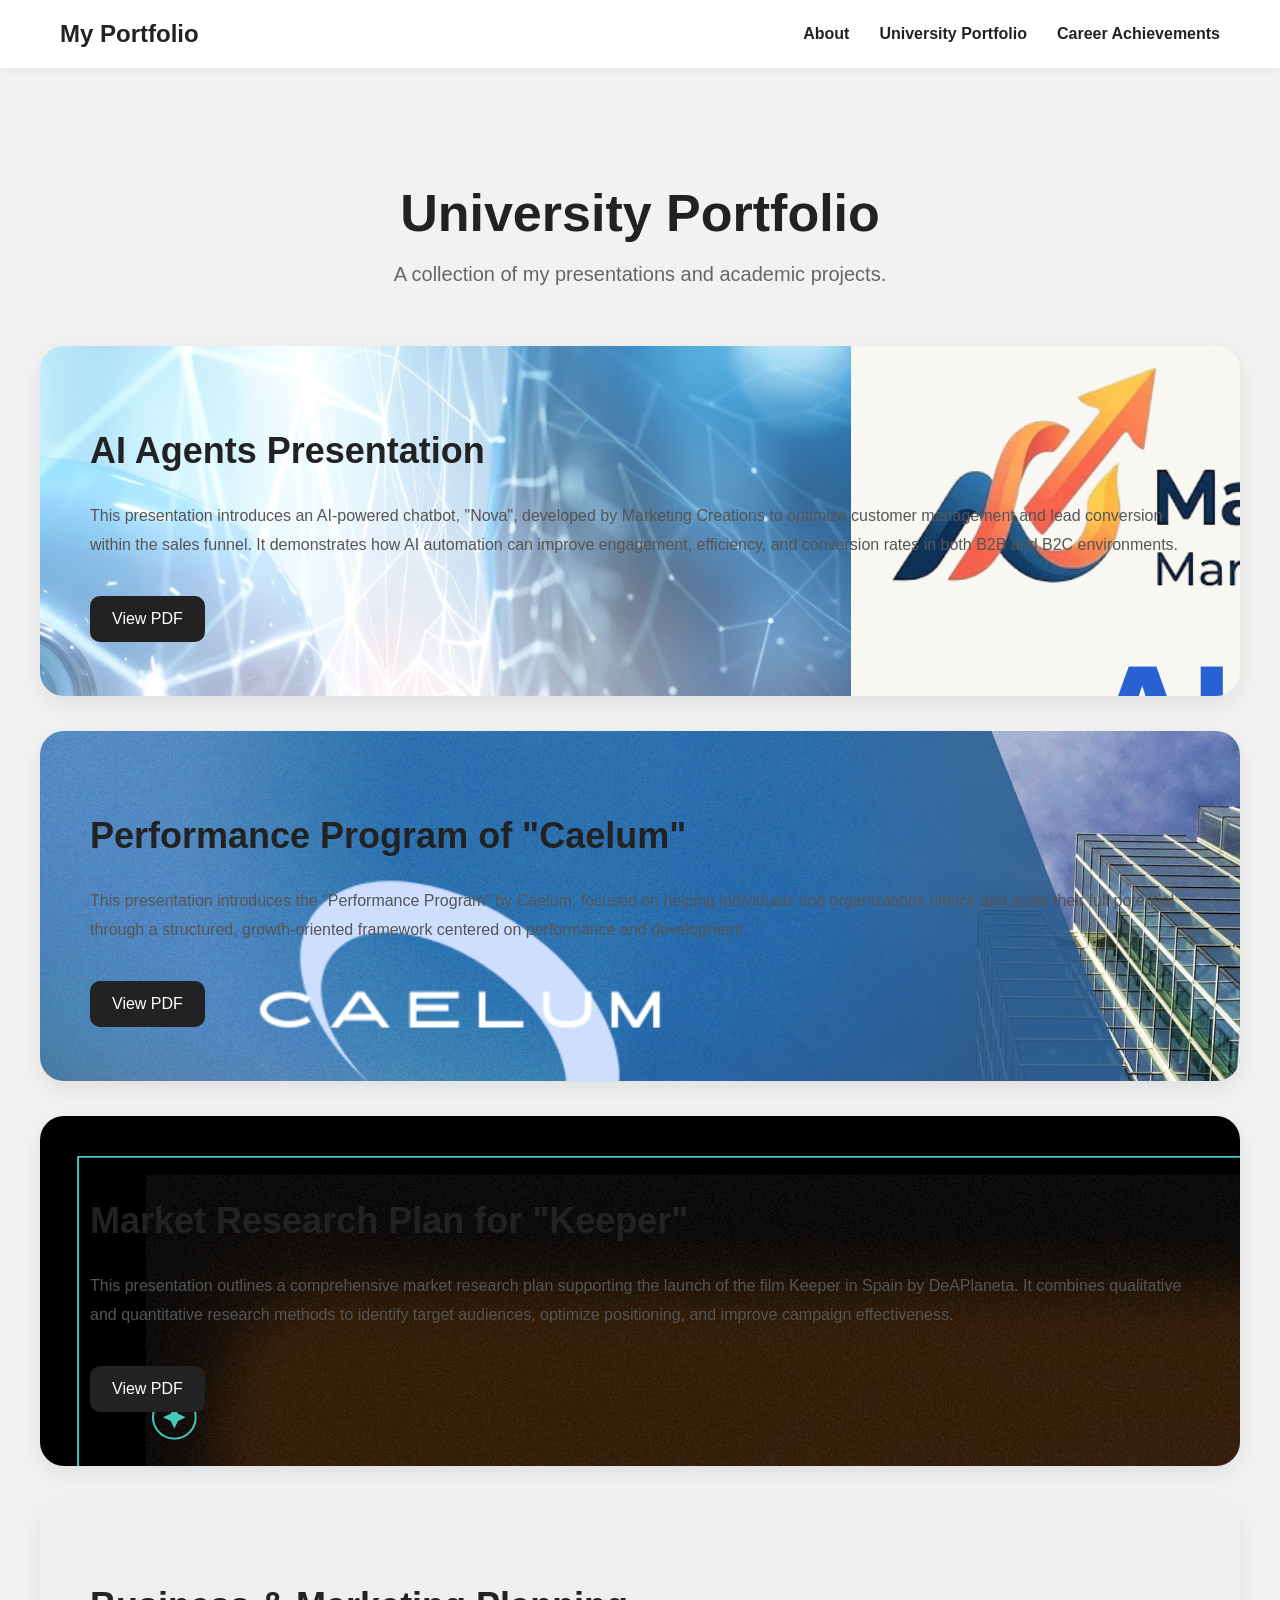
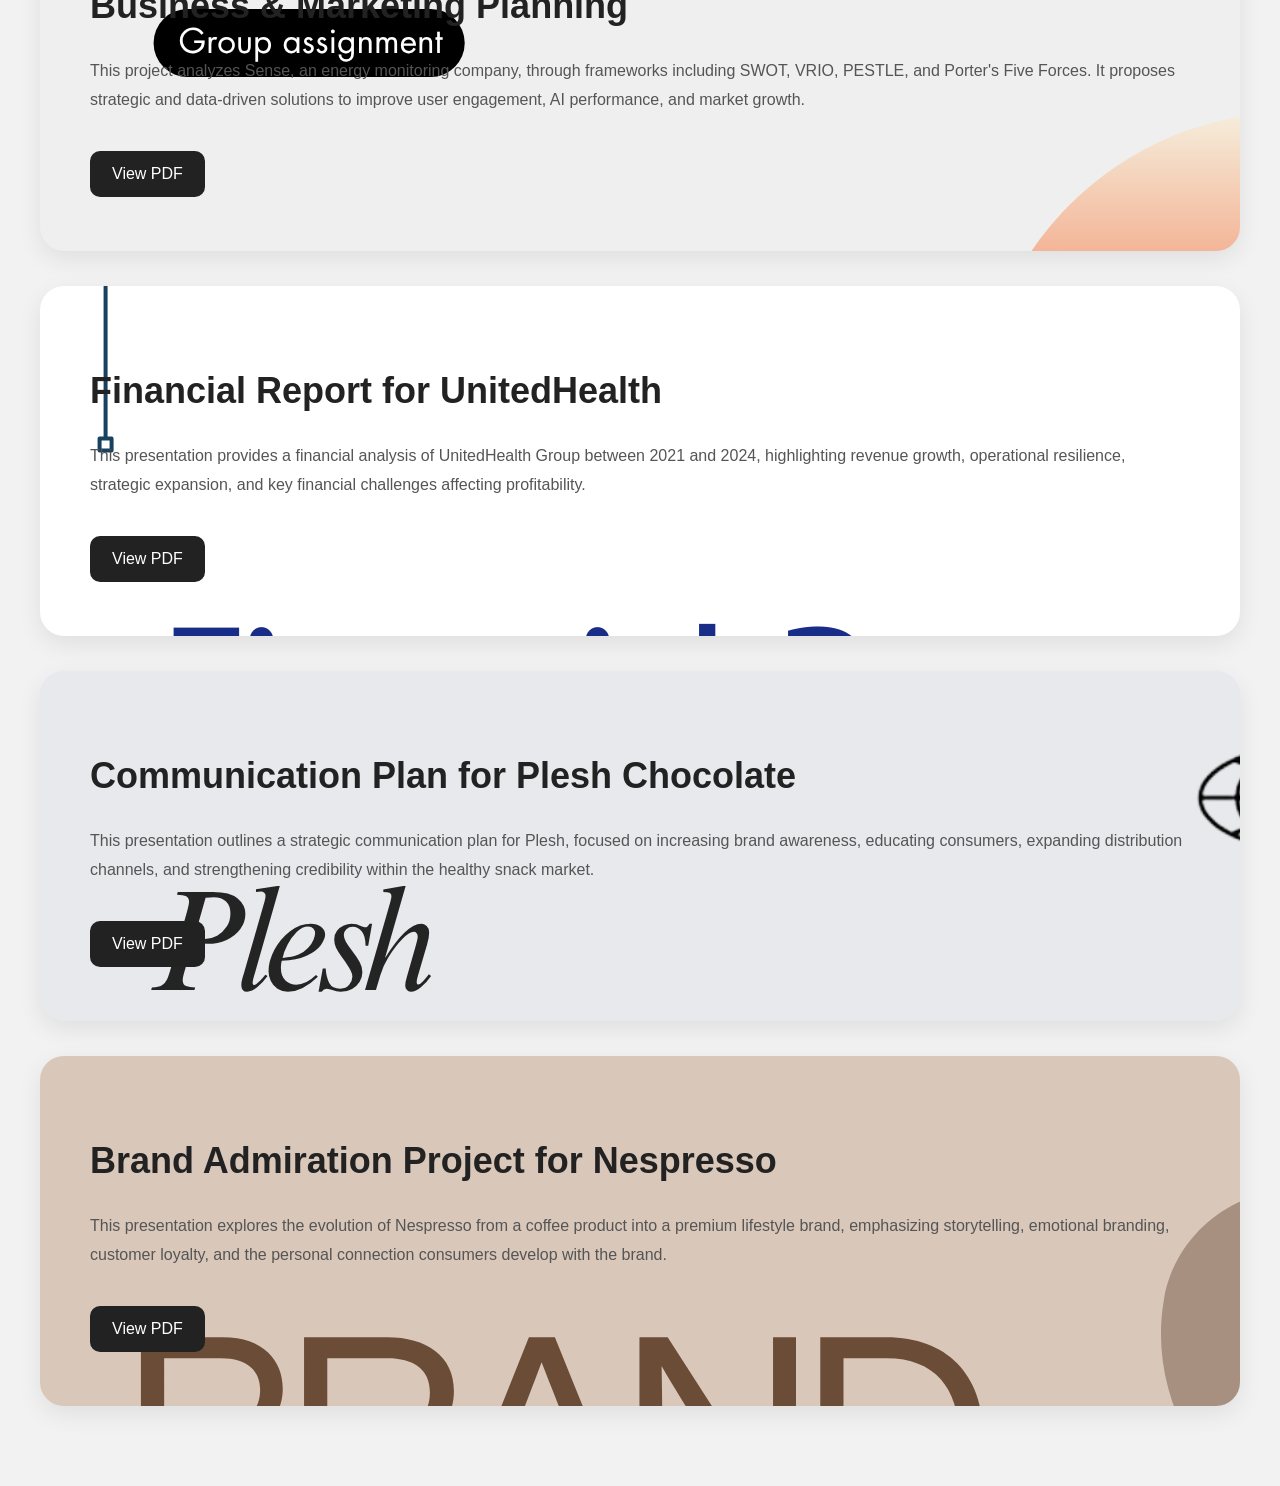
==== university.html @ cc6bd1e5 "new" ====
<!DOCTYPE html>
<html lang="en">

<head>
  <meta charset="UTF-8">
  <meta name="viewport" content="width=device-width, initial-scale=1.0">

  <title>University Portfolio</title>

  <link rel="stylesheet" href="style.css">
</head>

<body>

  <!-- NAVBAR -->

  <nav class="navbar">

    <div class="logo">
      My Portfolio
    </div>

    <div class="nav-links">
      <a href="index.html">About</a>
      <a href="university.html">University Portfolio</a>
      <a href="career.html">Career Achievements</a>
    </div>

  </nav>

  <!-- PAGE HEADER -->

  <header class="page-header">

    <h1>University Portfolio</h1>

    <p>
      A collection of my presentations and academic projects.
    </p>

  </header>

  <!-- PROJECTS -->

  <section class="projects">

    <!-- AI AGENTS -->

    <div class="project"
      style="background-image: url('Images/AI_agents.png');">

      <div class="project-content">

        <h2>AI Agents Presentation</h2>

        <p>
          This presentation introduces an AI-powered chatbot, "Nova",
          developed by Marketing Creations to optimize customer
          management and lead conversion within the sales funnel.
          It demonstrates how AI automation can improve engagement,
          efficiency, and conversion rates in both B2B and B2C
          environments.
        </p>

        <a href="PDFs/AI_agent.pdf" target="_blank">
          View PDF
        </a>

      </div>

    </div>

    <!-- PERFORMANCE PROGRAM -->

    <div class="project"
      style="background-image: url('Images/Performance_Program.png');">

      <div class="project-content">

        <h2>Performance Program of "Caelum"</h2>

        <p>
          This presentation introduces the "Performance Program"
          by Caelum, focused on helping individuals and organizations
          unlock and scale their full potential through a structured,
          growth-oriented framework centered on performance and
          development.
        </p>

        <a href="PDFs/Performance_Program.pdf" target="_blank">
          View PDF
        </a>

      </div>

    </div>

    <!-- MARKET RESEARCH -->

    <div class="project"
      style="background-image: url('Images/Market_Research_Plan.png');">

      <div class="project-content">

        <h2>Market Research Plan for "Keeper"</h2>

        <p>
          This presentation outlines a comprehensive market research
          plan supporting the launch of the film Keeper in Spain by
          DeAPlaneta. It combines qualitative and quantitative research
          methods to identify target audiences, optimize positioning,
          and improve campaign effectiveness.
        </p>

        <a href="PDFs/Market_Research_Plan.pdf" target="_blank">
          View PDF
        </a>

      </div>

    </div>

    <!-- BUSINESS & MARKETING -->

    <div class="project"
      style="background-image: url('Images/Business_Marketing_Planning.png');">

      <div class="project-content">

        <h2>Business & Marketing Planning</h2>

        <p>
          This project analyzes Sense, an energy monitoring company,
          through frameworks including SWOT, VRIO, PESTLE, and Porter's
          Five Forces. It proposes strategic and data-driven solutions
          to improve user engagement, AI performance, and market growth.
        </p>

        <a href="PDFs/Business_Marketing_Planning.pdf" target="_blank">
          View PDF
        </a>

      </div>

    </div>

    <!-- FINANCIAL REPORT -->

    <div class="project"
      style="background-image: url('Images/Financial_Report.png');">

      <div class="project-content">

        <h2>Financial Report for UnitedHealth</h2>

        <p>
          This presentation provides a financial analysis of
          UnitedHealth Group between 2021 and 2024, highlighting
          revenue growth, operational resilience, strategic expansion,
          and key financial challenges affecting profitability.
        </p>

        <a href="PDFs/Financial_Report.pdf" target="_blank">
          View PDF
        </a>

      </div>

    </div>

    <!-- COMMUNICATION PLAN -->

    <div class="project"
      style="background-image: url('Images/Communication_Plan .png');">

      <div class="project-content">

        <h2>Communication Plan for Plesh Chocolate</h2>

        <p>
          This presentation outlines a strategic communication plan
          for Plesh, focused on increasing brand awareness, educating
          consumers, expanding distribution channels, and strengthening
          credibility within the healthy snack market.
        </p>

        <a href="PDFs/Communication_Plan.pdf" target="_blank">
          View PDF
        </a>

      </div>

    </div>

    <!-- BRAND ADMIRATION -->

    <div class="project"
      style="background-image: url('Images/Brand_Admiration.png');">

      <div class="project-content">

        <h2>Brand Admiration Project for Nespresso</h2>

        <p>
          This presentation explores the evolution of Nespresso from
          a coffee product into a premium lifestyle brand, emphasizing
          storytelling, emotional branding, customer loyalty, and the
          personal connection consumers develop with the brand.
        </p>

        <a href="PDFs/Brand_Admiration.pdf" target="_blank">
          View PDF
        </a>

      </div>

    </div>

  </section>

</body>

</html>
---- style.css ----
body {
  font-family: Arial, sans-serif;
  background: #f2f2f2;
  margin: 0;
  color: #222;
}

/* NAVBAR */

.navbar {
  display: flex;
  justify-content: space-between;
  align-items: center;

  padding: 20px 60px;

  background: white;

  box-shadow: 0 2px 10px rgba(0,0,0,0.05);

  position: sticky;
  top: 0;
  z-index: 1000;
}

.logo {
  font-size: 24px;
  font-weight: bold;
}

.nav-links {
  display: flex;
  gap: 30px;
}

.nav-links a {
  text-decoration: none;
  color: #222;
  font-weight: 600;
  transition: 0.3s;
}

.nav-links a:hover {
  color: #777;
}

/* HERO */

.hero {
  height: 70vh;

  display: flex;
  justify-content: center;
  align-items: center;

  text-align: center;

  padding: 20px;
}

.hero-content {
  max-width: 800px;
}

.hero-content h1 {
  font-size: 64px;
  margin-bottom: 20px;
}

.hero-content p {
  font-size: 22px;
  line-height: 1.8;
  color: #555;
}

/* PAGE HEADER */

.page-header {
  text-align: center;
  padding: 80px 20px 40px;
}

.page-header h1 {
  font-size: 52px;
  margin-bottom: 10px;
}

.page-header p {
  color: #666;
  font-size: 20px;
}

/* ABOUT */

.about-section {
  display: flex;
  justify-content: center;

  padding: 40px 20px 100px;
}

.about-card {
  background: white;

  max-width: 900px;

  padding: 50px;

  border-radius: 24px;

  box-shadow: 0 8px 24px rgba(0,0,0,0.08);
}

.about-card h2 {
  font-size: 36px;
}

.about-card p {
  font-size: 18px;
  line-height: 1.8;
  color: #555;
}

/* PROJECTS */

.projects {
  display: flex;
  flex-direction: column;

  gap: 35px;

  padding: 0 40px 80px;
}

.project {
  display: flex;
  align-items: center;

  background: white;

  border-radius: 24px;

  overflow: hidden;

  box-shadow: 0 8px 24px rgba(0,0,0,0.08);

  min-height: 350px;
}

.project-content {
  flex: 1;
  padding: 50px;
}

.project-content h2 {
  font-size: 36px;
}

.project-content p {
  line-height: 1.8;
  color: #555;
}

.project-content a {
  display: inline-block;

  margin-top: 20px;

  padding: 14px 22px;

  background: #222;
  color: white;

  text-decoration: none;

  border-radius: 10px;
}

.project-image {
  width: 45%;
  height: 350px;
}

.project-image img {
  width: 100%;
  height: 100%;
  object-fit: cover;
}

/* CAREER */

.career-section {
  display: flex;
  flex-direction: column;

  gap: 30px;

  padding: 0 40px 80px;
}

.career-card {
  background: white;

  padding: 40px;

  border-radius: 24px;

  box-shadow: 0 8px 24px rgba(0,0,0,0.08);
}

/* MOBILE */

@media (max-width: 900px) {

  .navbar {
    flex-direction: column;
    gap: 20px;
    padding: 20px;
  }

  .hero-content h1 {
    font-size: 42px;
  }

  .project {
    flex-direction: column-reverse;
  }

  .project-image {
    width: 100%;
  }

  .project-content {
    padding: 30px;
  }

}
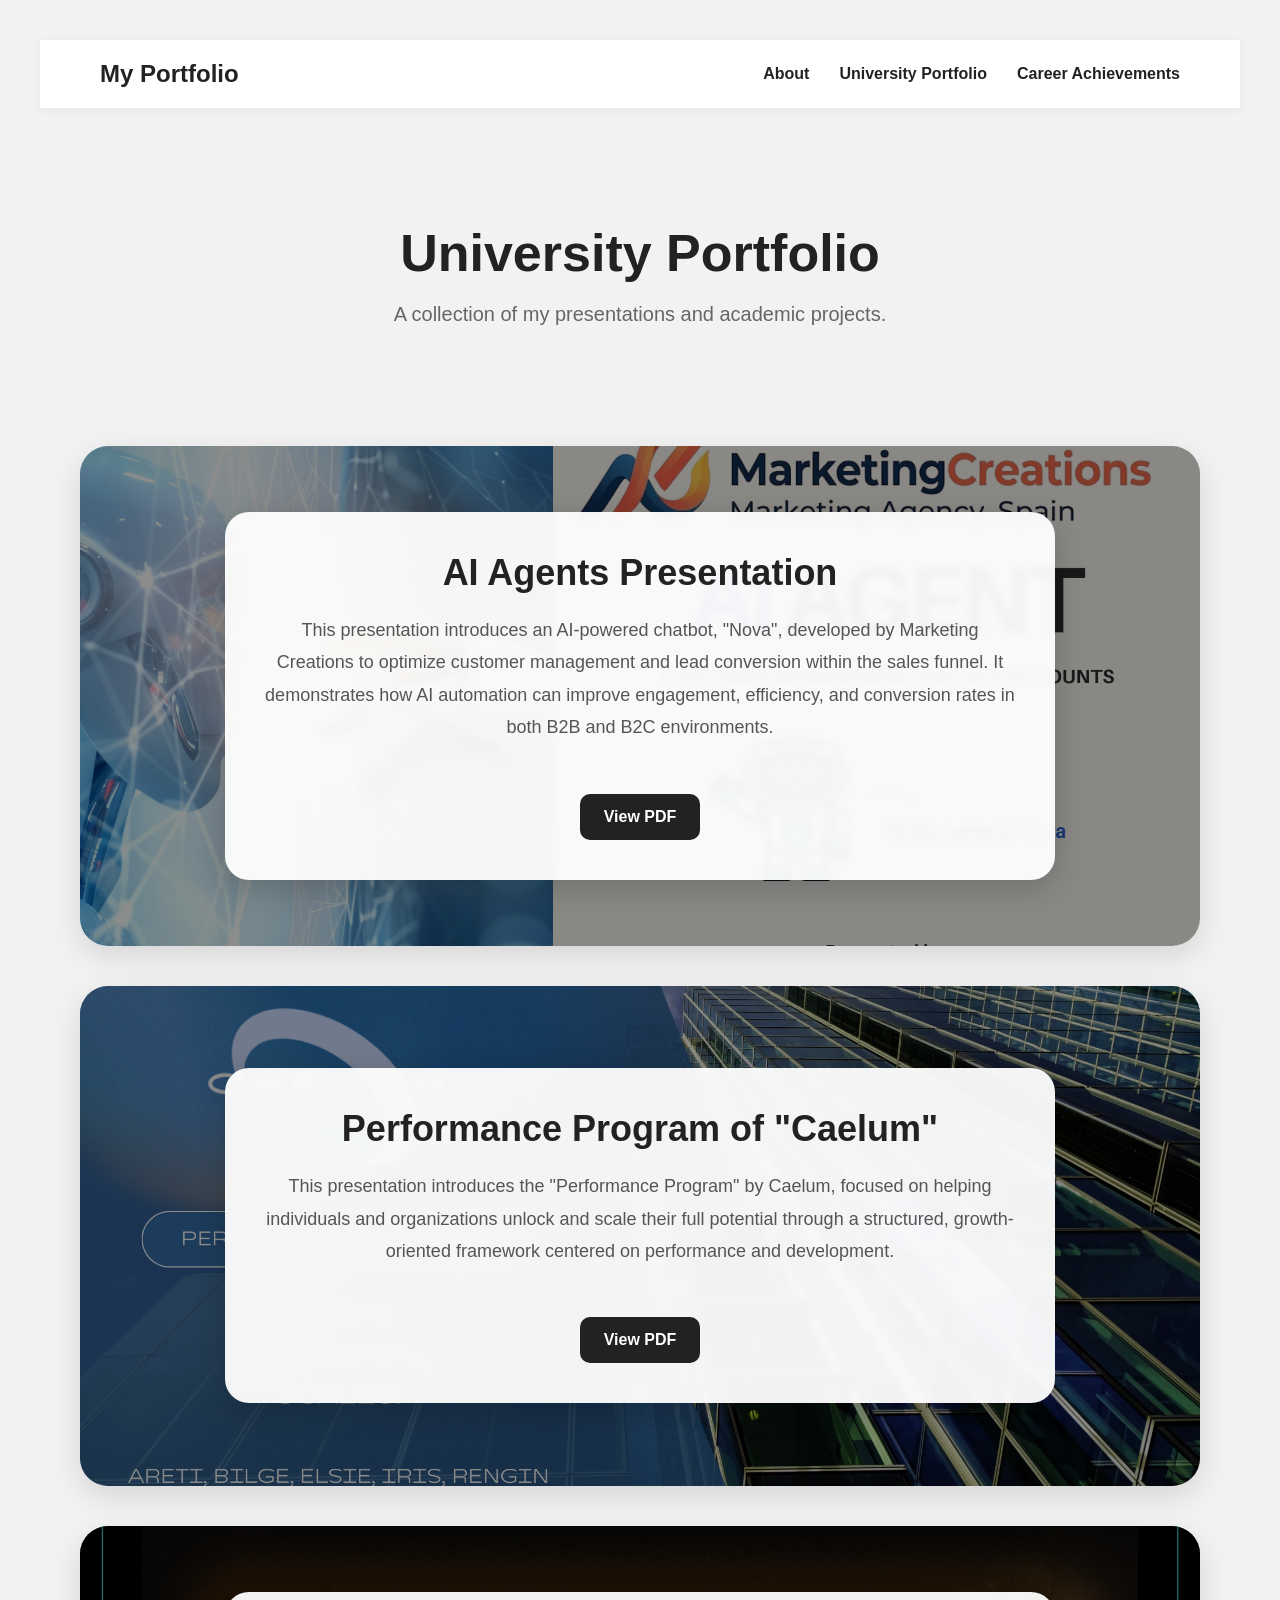
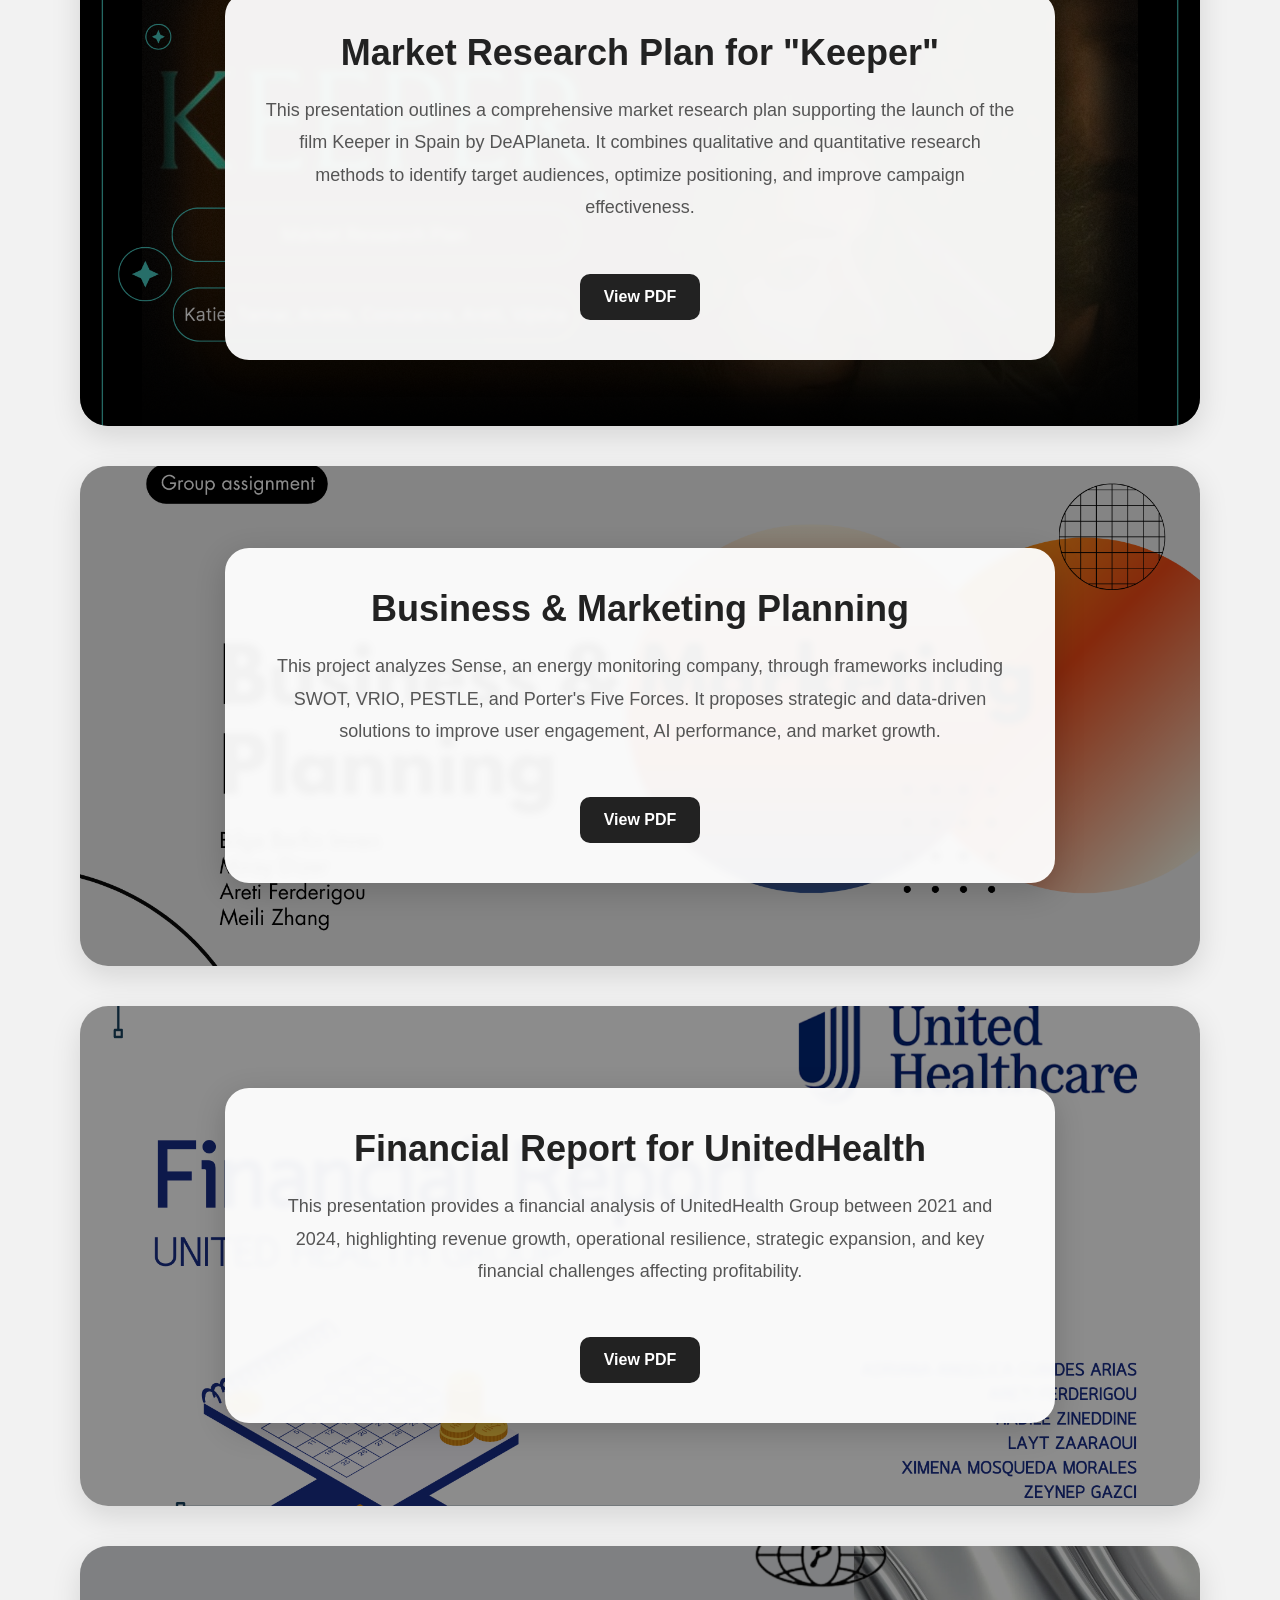
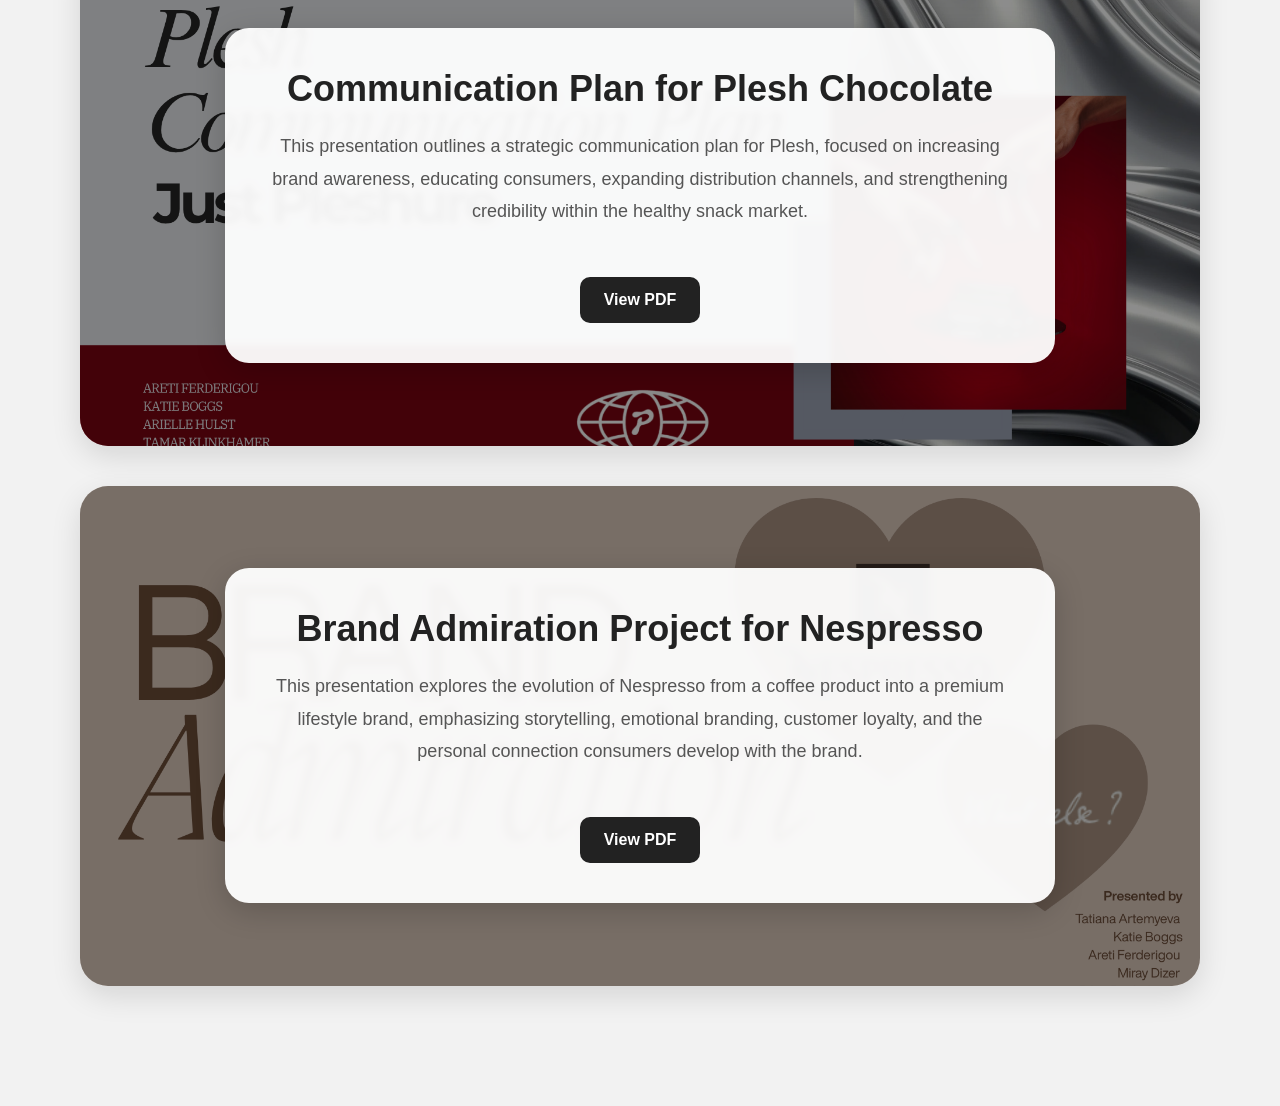
==== commit 1aab7031: "new" ====
--- a/university.html
+++ b/university.html
@@ -8,6 +8,150 @@
   <title>University Portfolio</title>
 
   <link rel="stylesheet" href="style.css">
+  <style>
+
+    body {
+      font-family: Arial, sans-serif;
+      background: #f2f2f2;
+      margin: 0;
+      padding: 40px;
+      color: #222;
+    }
+
+    header {
+      text-align: center;
+      margin-bottom: 60px;
+    }
+
+    header h1 {
+      font-size: 48px;
+      margin-bottom: 15px;
+    }
+
+    header p {
+      font-size: 20px;
+      color: #666;
+    }
+
+    .projects {
+      display: flex;
+      flex-direction: column;
+      gap: 40px;
+    }
+
+    .project {
+      position: relative;
+
+      height: 500px;
+
+      border-radius: 28px;
+      overflow: hidden;
+
+      background-size: cover;
+      background-position: center;
+
+      display: flex;
+      align-items: center;
+      justify-content: center;
+
+      box-shadow: 0 10px 30px rgba(0,0,0,0.12);
+    }
+
+    /* Dark overlay */
+    .project::before {
+      content: "";
+
+      position: absolute;
+      inset: 0;
+
+      background: rgba(0,0,0,0.45);
+    }
+
+    /* White content card */
+    .project-content {
+      position: relative;
+
+      width: 70%;
+      max-width: 750px;
+
+      background: rgba(255,255,255,0.95);
+
+      padding: 40px;
+
+      border-radius: 24px;
+
+      text-align: center;
+
+      box-shadow: 0 8px 30px rgba(0,0,0,0.18);
+
+      backdrop-filter: blur(3px);
+    }
+
+    .project-content h2 {
+      margin-top: 0;
+      margin-bottom: 20px;
+
+      font-size: 36px;
+    }
+
+    .project-content p {
+      font-size: 18px;
+      line-height: 1.8;
+
+      color: #555;
+
+      margin-bottom: 30px;
+    }
+
+    .project-content a {
+      display: inline-block;
+
+      padding: 14px 24px;
+
+      background: #222;
+      color: white;
+
+      text-decoration: none;
+
+      border-radius: 10px;
+
+      font-weight: bold;
+
+      transition: 0.3s;
+    }
+
+    .project-content a:hover {
+      background: #555;
+      transform: translateY(-2px);
+    }
+
+    @media (max-width: 768px) {
+
+      body {
+        padding: 20px;
+      }
+
+      .project {
+        height: auto;
+        padding: 40px 20px;
+      }
+
+      .project-content {
+        width: 100%;
+        padding: 25px;
+      }
+
+      .project-content h2 {
+        font-size: 28px;
+      }
+
+      .project-content p {
+        font-size: 16px;
+      }
+
+    }
+
+  </style>
 </head>
 
 <body>
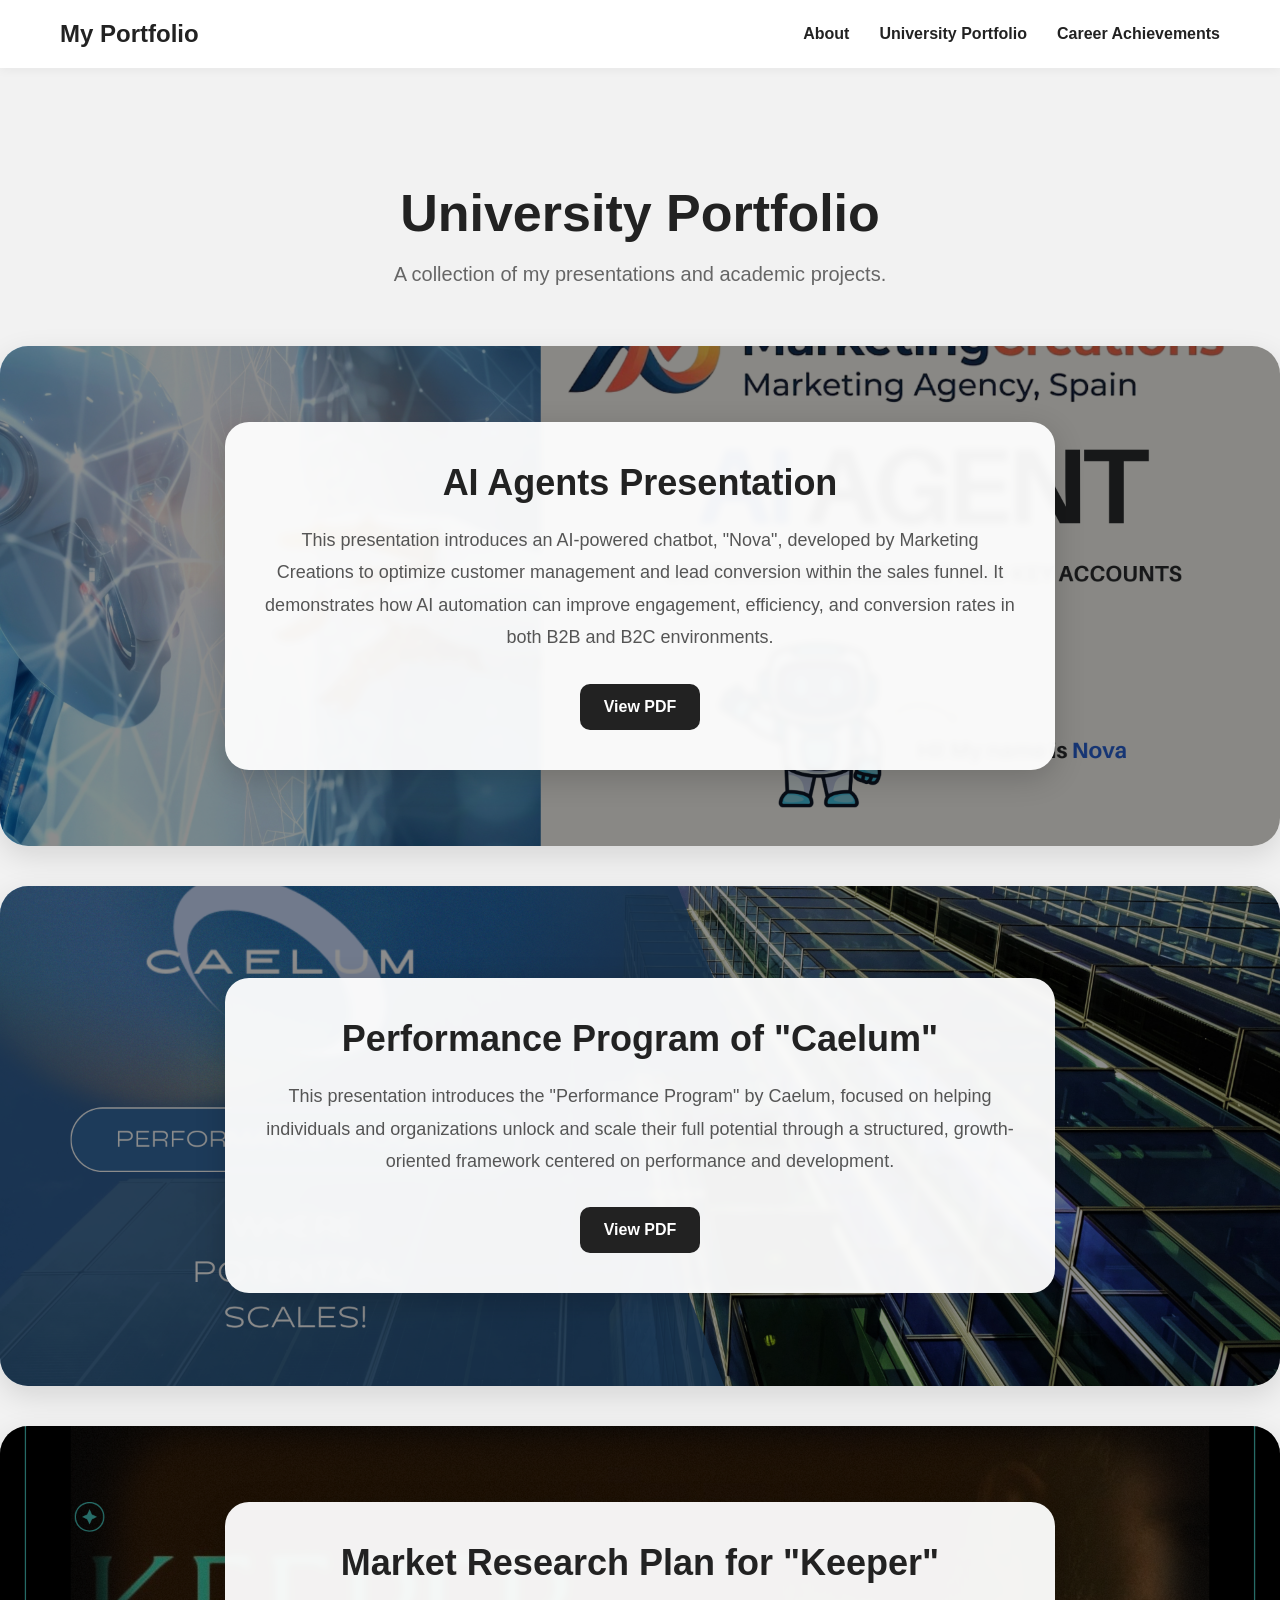
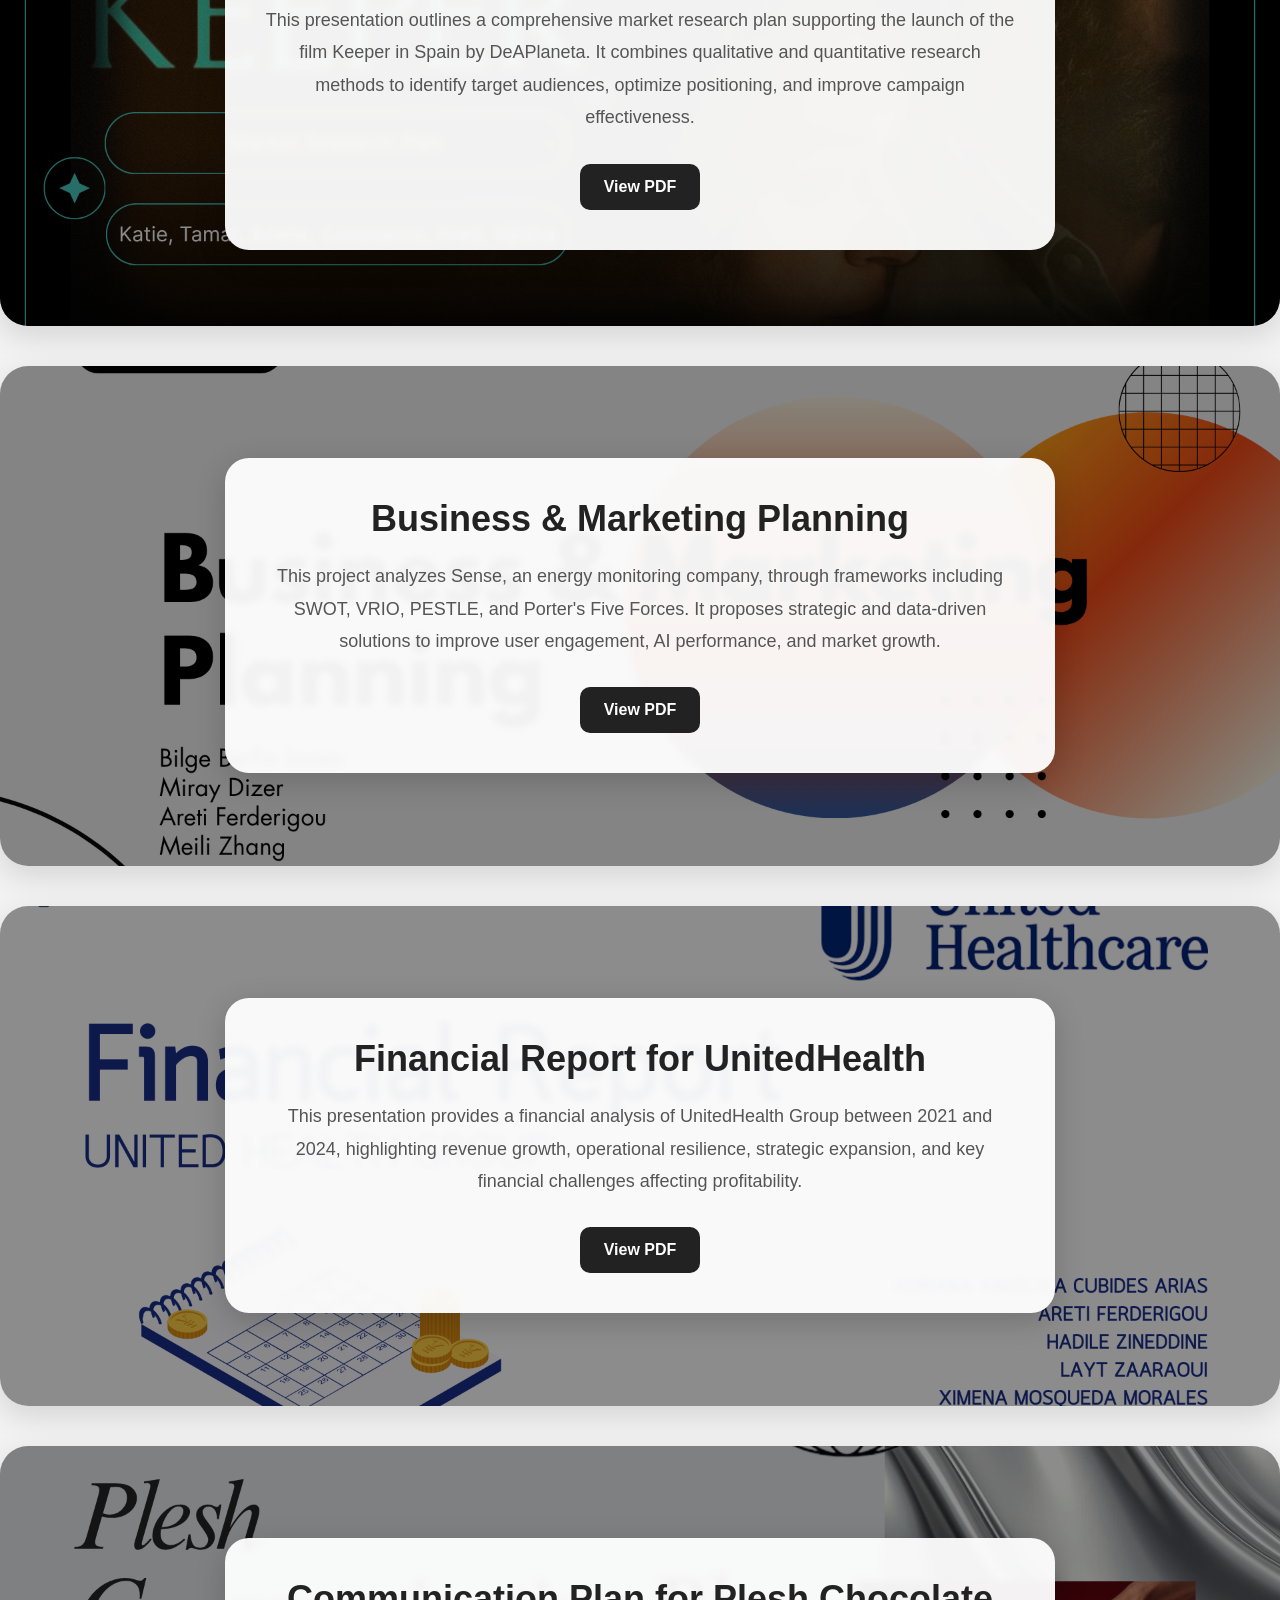
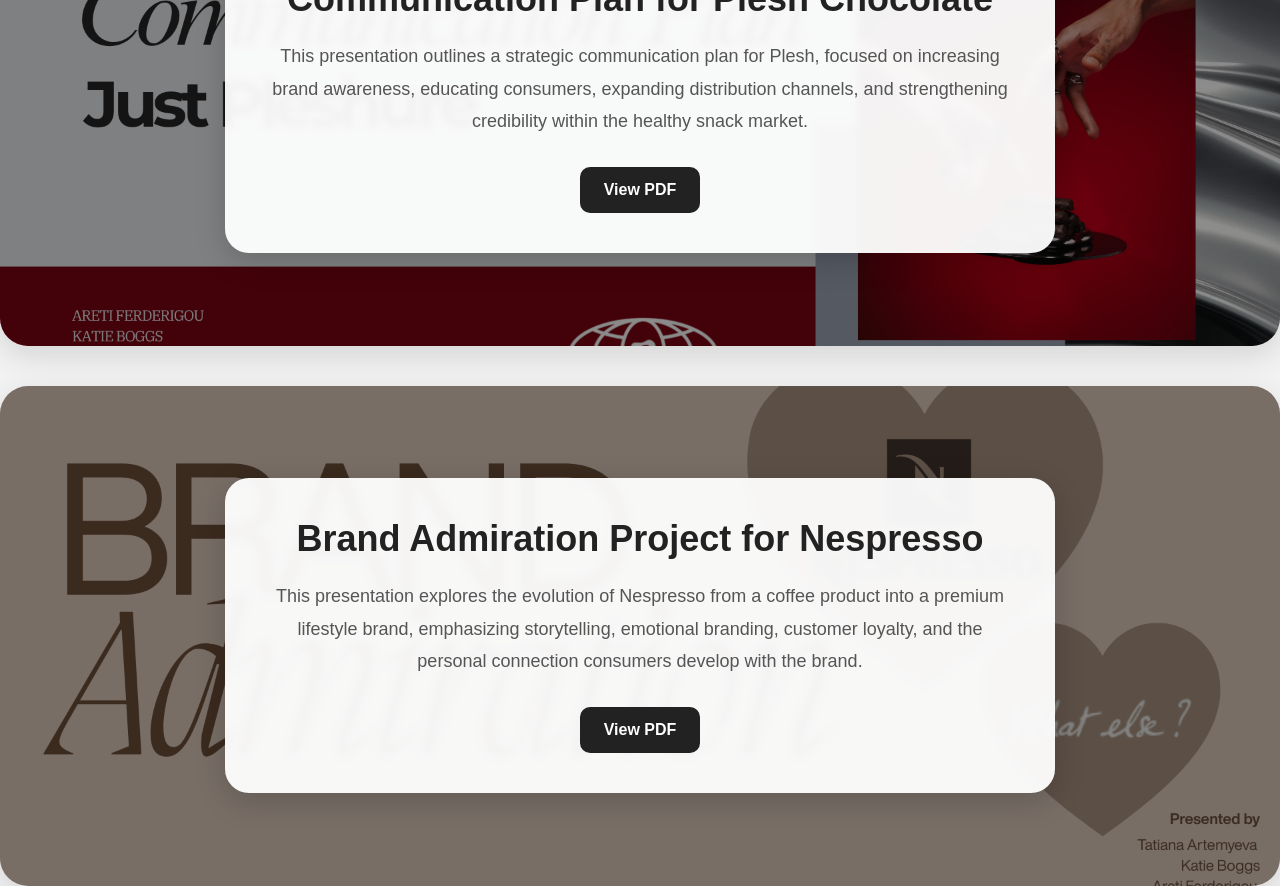
==== commit 434fb012: "new" ====
--- a/university.html
+++ b/university.html
@@ -8,150 +8,7 @@
   <title>University Portfolio</title>
 
   <link rel="stylesheet" href="style.css">
-  <style>
-
-    body {
-      font-family: Arial, sans-serif;
-      background: #f2f2f2;
-      margin: 0;
-      padding: 40px;
-      color: #222;
-    }
-
-    header {
-      text-align: center;
-      margin-bottom: 60px;
-    }
-
-    header h1 {
-      font-size: 48px;
-      margin-bottom: 15px;
-    }
-
-    header p {
-      font-size: 20px;
-      color: #666;
-    }
-
-    .projects {
-      display: flex;
-      flex-direction: column;
-      gap: 40px;
-    }
-
-    .project {
-      position: relative;
-
-      height: 500px;
-
-      border-radius: 28px;
-      overflow: hidden;
-
-      background-size: cover;
-      background-position: center;
-
-      display: flex;
-      align-items: center;
-      justify-content: center;
-
-      box-shadow: 0 10px 30px rgba(0,0,0,0.12);
-    }
-
-    /* Dark overlay */
-    .project::before {
-      content: "";
-
-      position: absolute;
-      inset: 0;
-
-      background: rgba(0,0,0,0.45);
-    }
-
-    /* White content card */
-    .project-content {
-      position: relative;
-
-      width: 70%;
-      max-width: 750px;
-
-      background: rgba(255,255,255,0.95);
-
-      padding: 40px;
-
-      border-radius: 24px;
-
-      text-align: center;
-
-      box-shadow: 0 8px 30px rgba(0,0,0,0.18);
-
-      backdrop-filter: blur(3px);
-    }
-
-    .project-content h2 {
-      margin-top: 0;
-      margin-bottom: 20px;
-
-      font-size: 36px;
-    }
-
-    .project-content p {
-      font-size: 18px;
-      line-height: 1.8;
-
-      color: #555;
-
-      margin-bottom: 30px;
-    }
-
-    .project-content a {
-      display: inline-block;
-
-      padding: 14px 24px;
-
-      background: #222;
-      color: white;
-
-      text-decoration: none;
-
-      border-radius: 10px;
-
-      font-weight: bold;
-
-      transition: 0.3s;
-    }
-
-    .project-content a:hover {
-      background: #555;
-      transform: translateY(-2px);
-    }
-
-    @media (max-width: 768px) {
-
-      body {
-        padding: 20px;
-      }
-
-      .project {
-        height: auto;
-        padding: 40px 20px;
-      }
-
-      .project-content {
-        width: 100%;
-        padding: 25px;
-      }
-
-      .project-content h2 {
-        font-size: 28px;
-      }
-
-      .project-content p {
-        font-size: 16px;
-      }
-
-    }
-
-  </style>
+
 </head>
 
 <body>
--- a/style.css
+++ b/style.css
@@ -124,68 +124,122 @@
 /* PROJECTS */
 
 .projects {
-  display: flex;
-  flex-direction: column;
-
-  gap: 35px;
-
-  padding: 0 40px 80px;
-}
-
-.project {
-  display: flex;
-  align-items: center;
-
-  background: white;
-
-  border-radius: 24px;
-
-  overflow: hidden;
-
-  box-shadow: 0 8px 24px rgba(0,0,0,0.08);
-
-  min-height: 350px;
-}
-
-.project-content {
-  flex: 1;
-  padding: 50px;
-}
-
-.project-content h2 {
-  font-size: 36px;
-}
-
-.project-content p {
-  line-height: 1.8;
-  color: #555;
-}
-
-.project-content a {
-  display: inline-block;
-
-  margin-top: 20px;
-
-  padding: 14px 22px;
-
-  background: #222;
-  color: white;
-
-  text-decoration: none;
-
-  border-radius: 10px;
-}
-
-.project-image {
-  width: 45%;
-  height: 350px;
-}
-
-.project-image img {
-  width: 100%;
-  height: 100%;
-  object-fit: cover;
-}
+      display: flex;
+      flex-direction: column;
+      gap: 40px;
+    }
+
+    .project {
+      position: relative;
+
+      height: 500px;
+
+      border-radius: 28px;
+      overflow: hidden;
+
+      background-size: cover;
+      background-position: center;
+
+      display: flex;
+      align-items: center;
+      justify-content: center;
+
+      box-shadow: 0 10px 30px rgba(0,0,0,0.12);
+    }
+
+    /* Dark overlay */
+    .project::before {
+      content: "";
+
+      position: absolute;
+      inset: 0;
+
+      background: rgba(0,0,0,0.45);
+    }
+
+    /* White content card */
+    .project-content {
+      position: relative;
+
+      width: 70%;
+      max-width: 750px;
+
+      background: rgba(255,255,255,0.95);
+
+      padding: 40px;
+
+      border-radius: 24px;
+
+      text-align: center;
+
+      box-shadow: 0 8px 30px rgba(0,0,0,0.18);
+
+      backdrop-filter: blur(3px);
+    }
+
+    .project-content h2 {
+      margin-top: 0;
+      margin-bottom: 20px;
+
+      font-size: 36px;
+    }
+
+    .project-content p {
+      font-size: 18px;
+      line-height: 1.8;
+
+      color: #555;
+
+      margin-bottom: 30px;
+    }
+
+    .project-content a {
+      display: inline-block;
+
+      padding: 14px 24px;
+
+      background: #222;
+      color: white;
+
+      text-decoration: none;
+
+      border-radius: 10px;
+
+      font-weight: bold;
+
+      transition: 0.3s;
+    }
+
+    .project-content a:hover {
+      background: #555;
+      transform: translateY(-2px);
+    }
+
+    @media (max-width: 768px) {
+
+      body {
+        padding: 20px;
+      }
+
+      .project {
+        height: auto;
+        padding: 40px 20px;
+      }
+
+      .project-content {
+        width: 100%;
+        padding: 25px;
+      }
+
+      .project-content h2 {
+        font-size: 28px;
+      }
+
+      .project-content p {
+        font-size: 16px;
+      }
+
+    }
 
 /* CAREER */
 
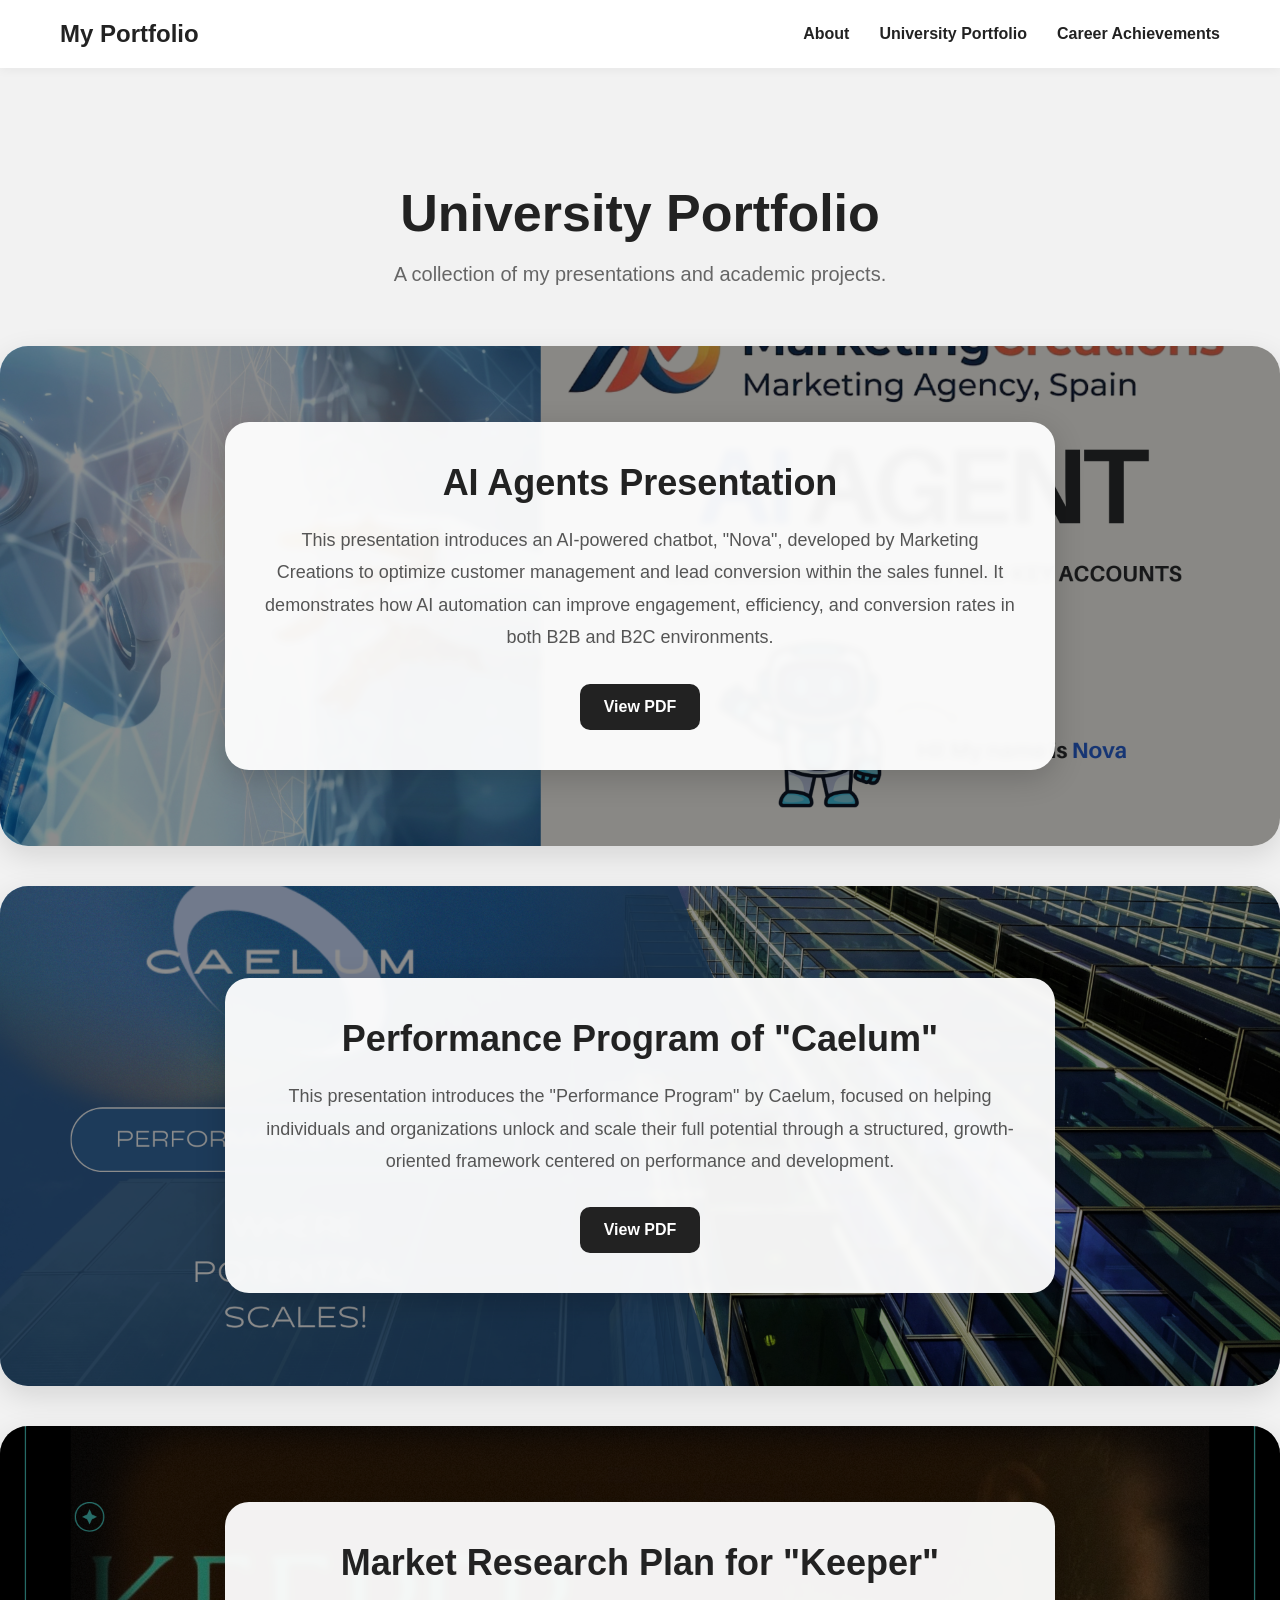
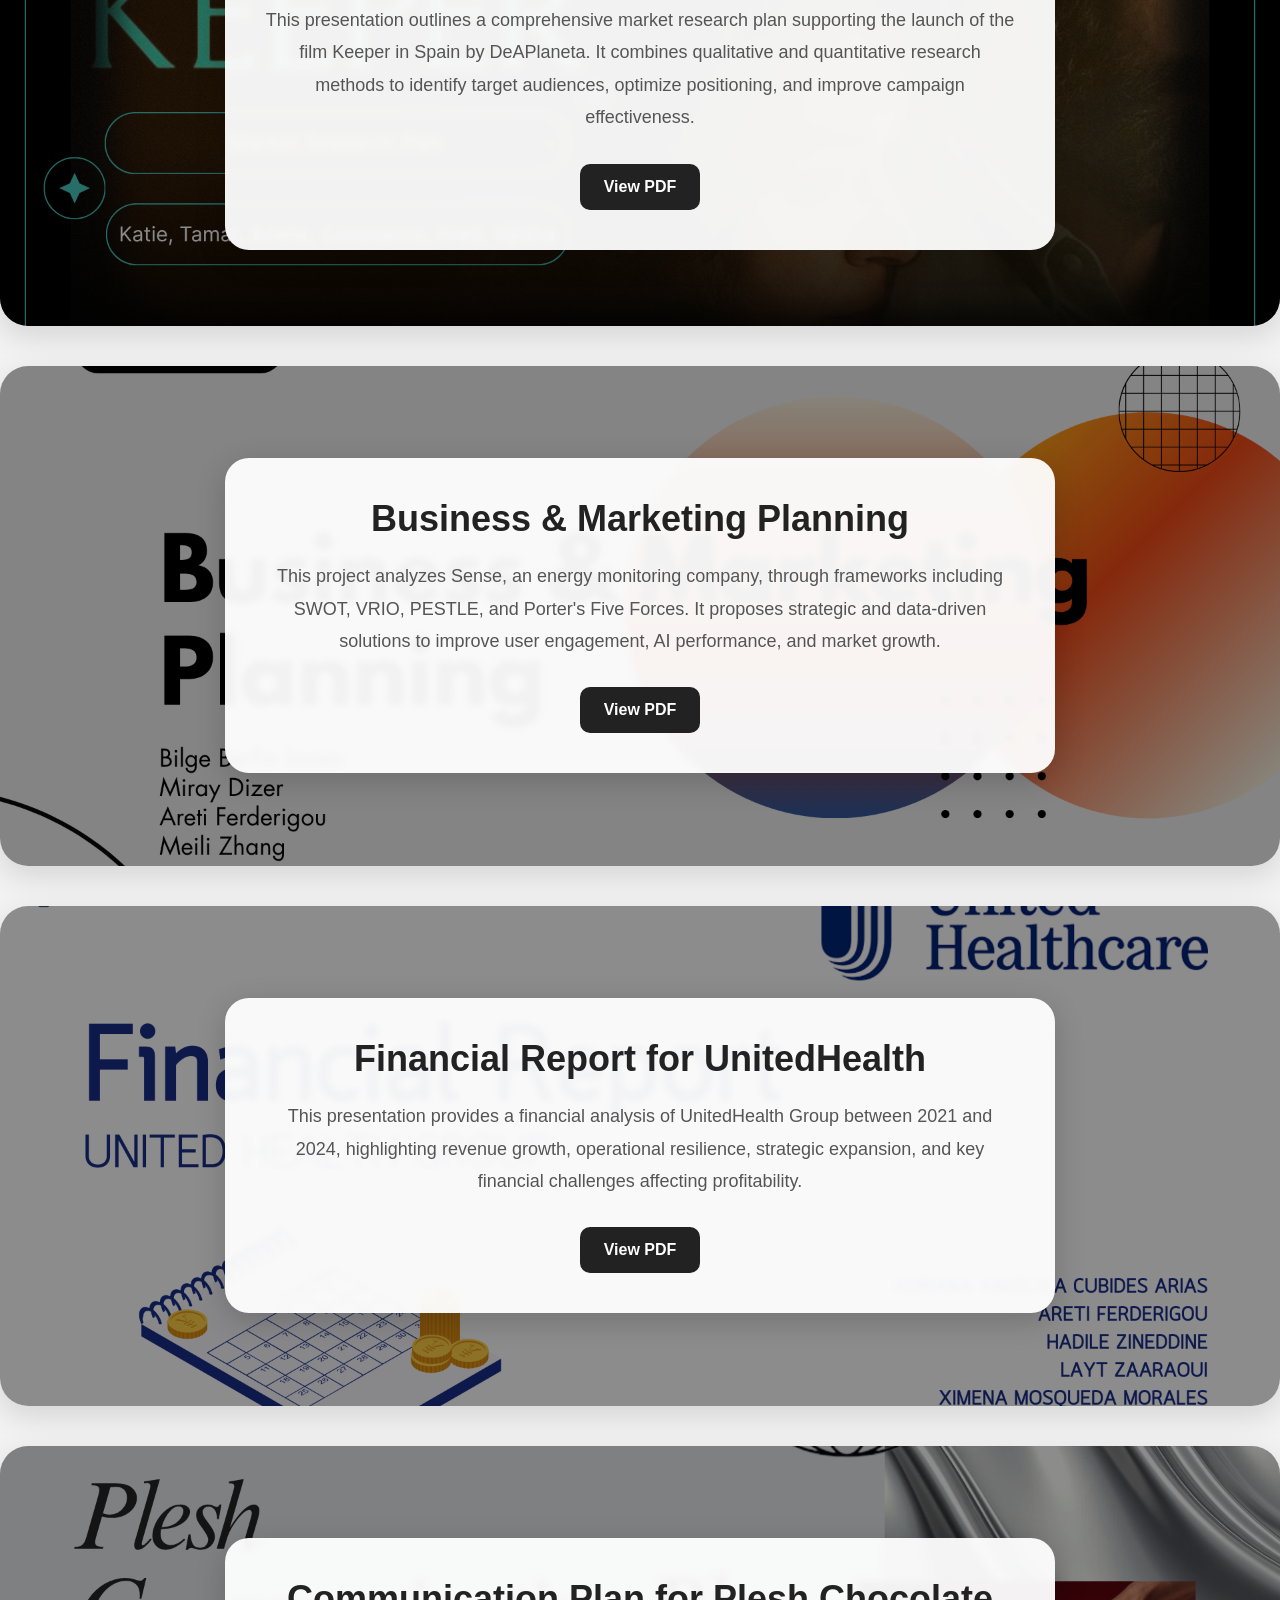
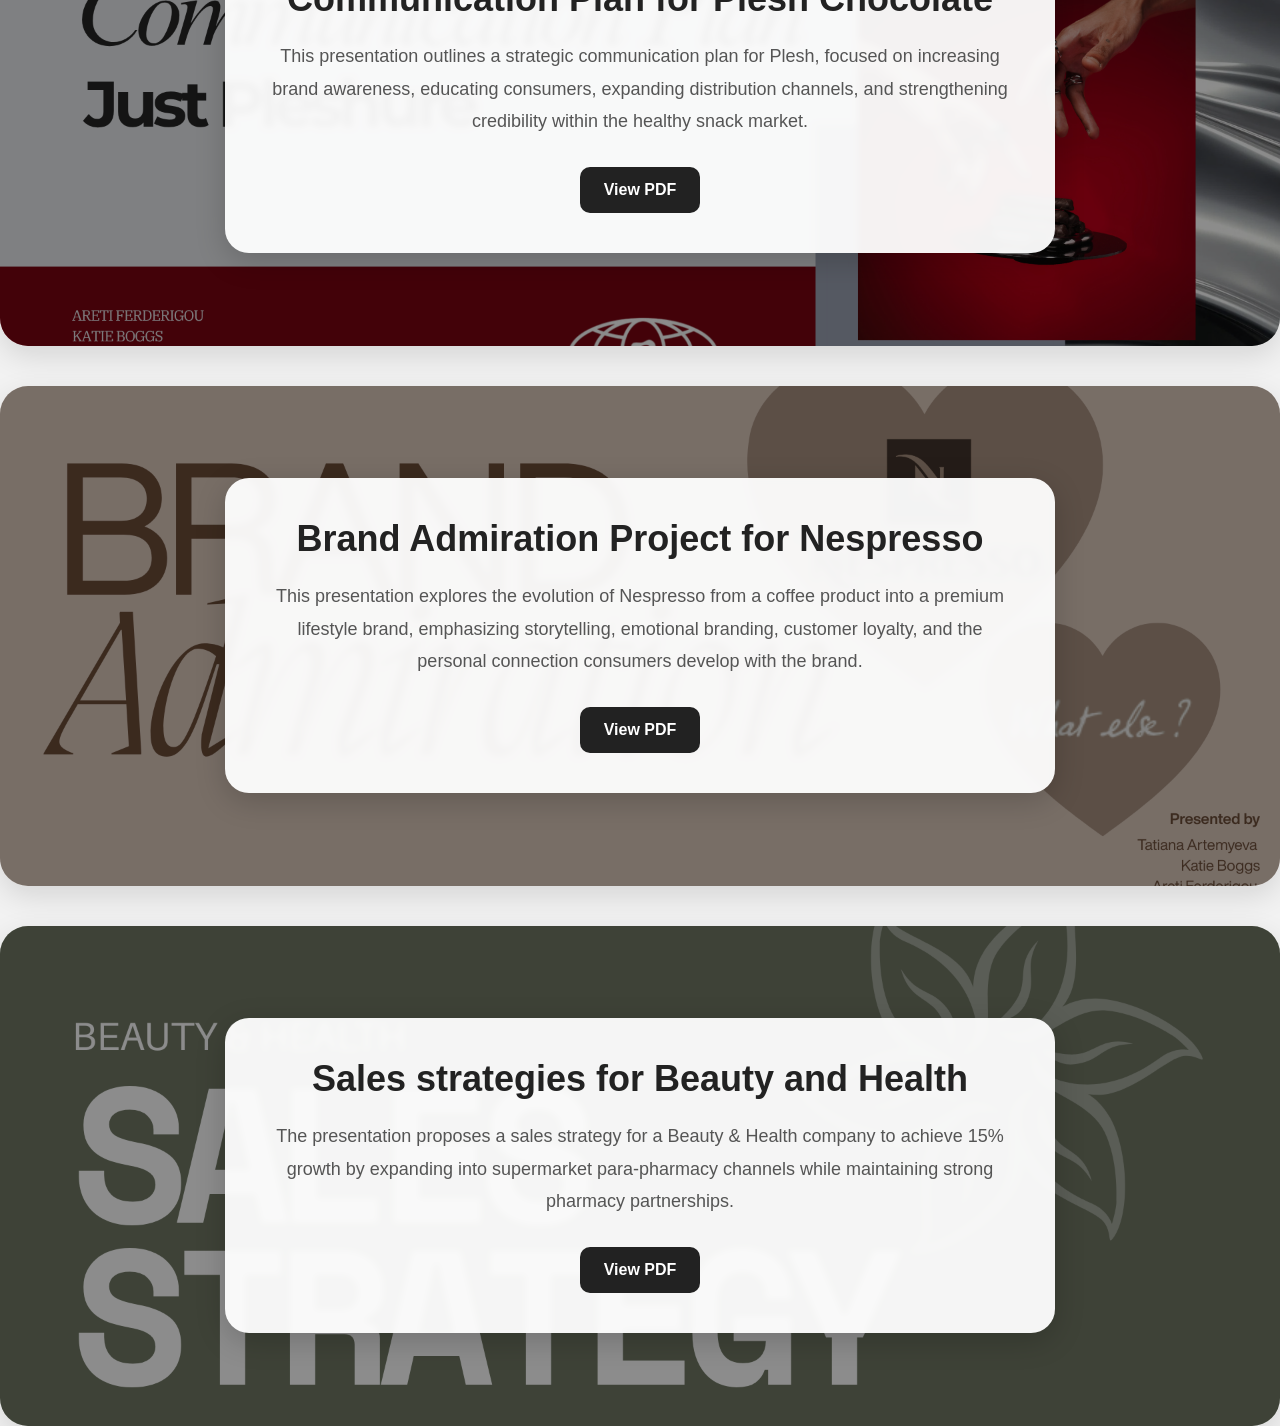
==== commit 639f69a3: "new" ====
--- a/university.html
+++ b/university.html
@@ -185,7 +185,7 @@
           credibility within the healthy snack market.
         </p>
 
-        <a href="PDFs/Communication_Plan.pdf" target="_blank">
+        <a href="PDFs/Communication_Plan .pdf" target="_blank">
           View PDF
         </a>
 
@@ -209,7 +209,29 @@
           personal connection consumers develop with the brand.
         </p>
 
-        <a href="PDFs/Brand_Admiration.pdf" target="_blank">
+        <a href="PDFs/Nespresso Presentation.pdf" target="_blank">
+          View PDF
+        </a>
+
+      </div>
+
+    </div>
+
+    <div class="project"
+      style="background-image: url('Images/Sales_Strategy.png');">
+
+      <div class="project-content">
+
+        <h2>Sales strategies for Beauty and Health</h2>
+
+        <p>
+          The presentation proposes a sales strategy for a Beauty & Health company 
+          to achieve 15% growth by expanding into supermarket para-pharmacy 
+          channels while maintaining strong pharmacy partnerships. 
+          
+        </p>
+
+        <a href="PDFs/Sales_Strategy.pdf" target="_blank">
           View PDF
         </a>
 
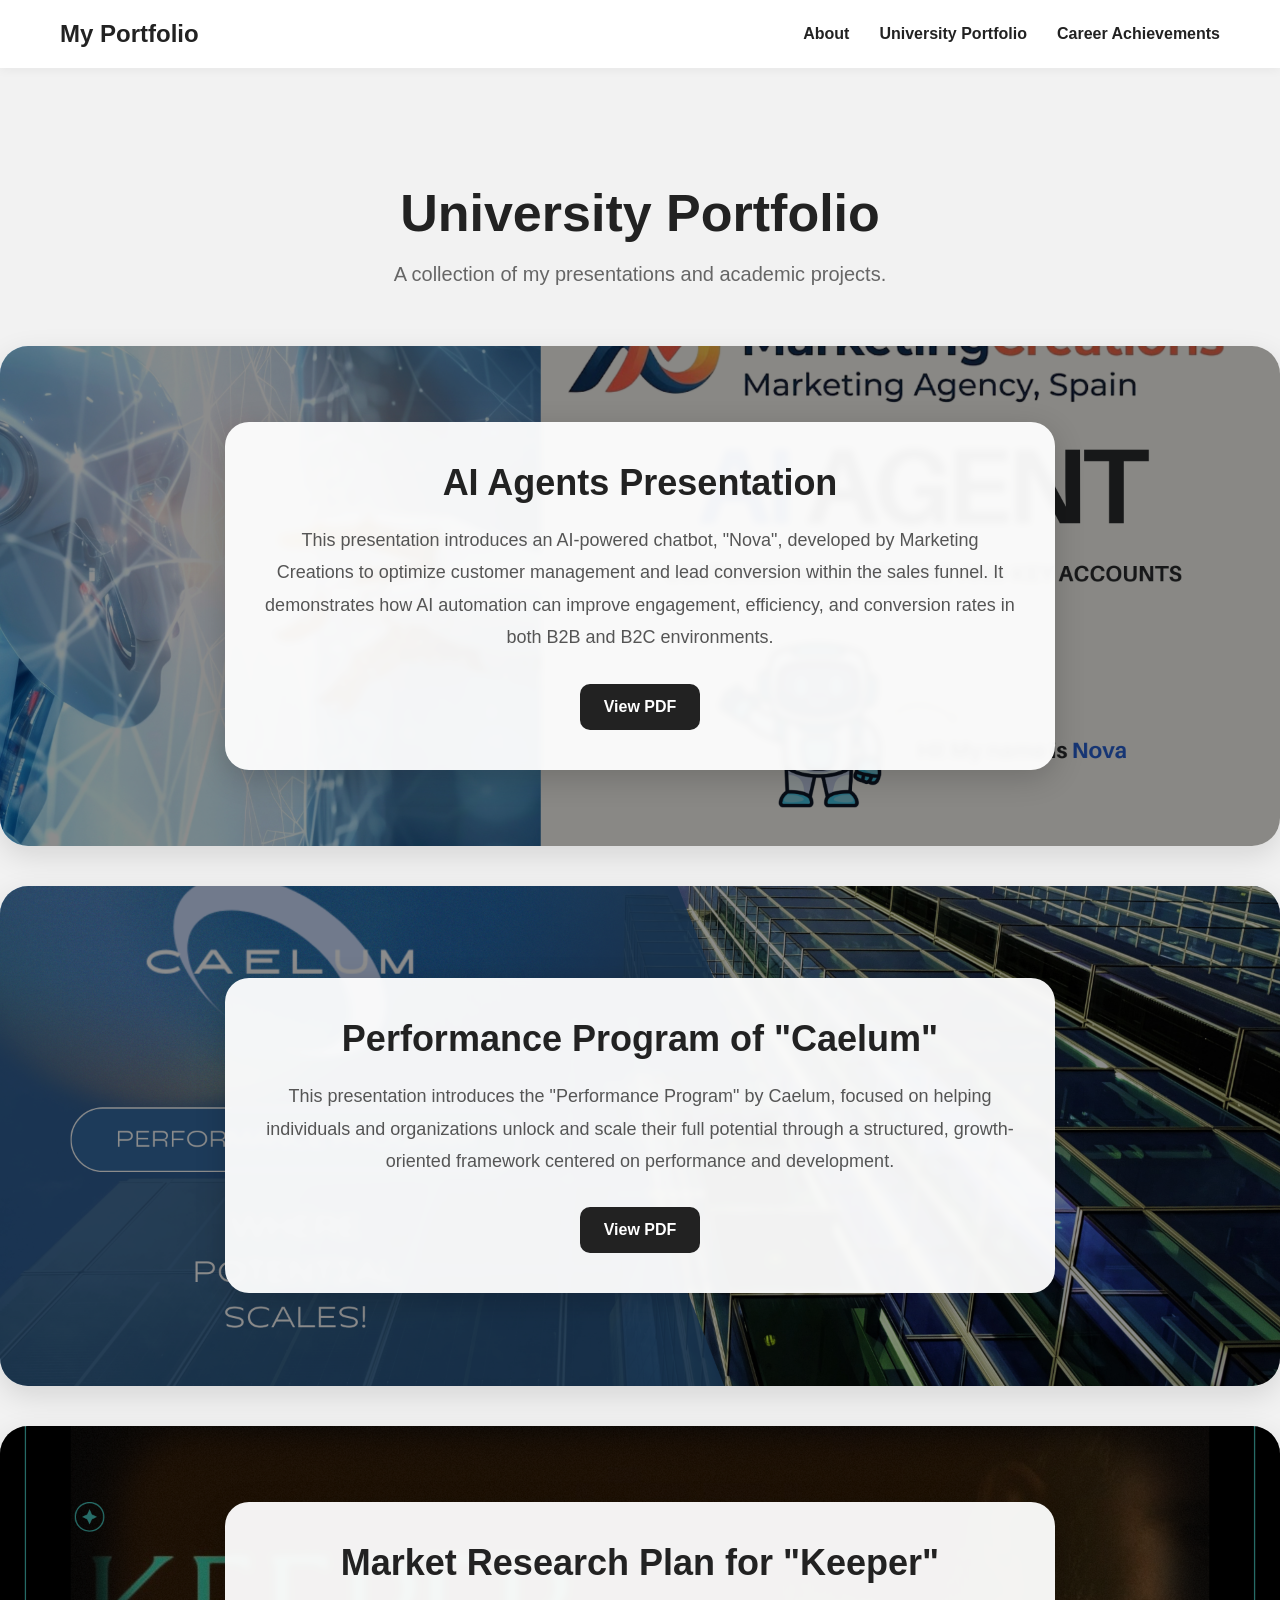
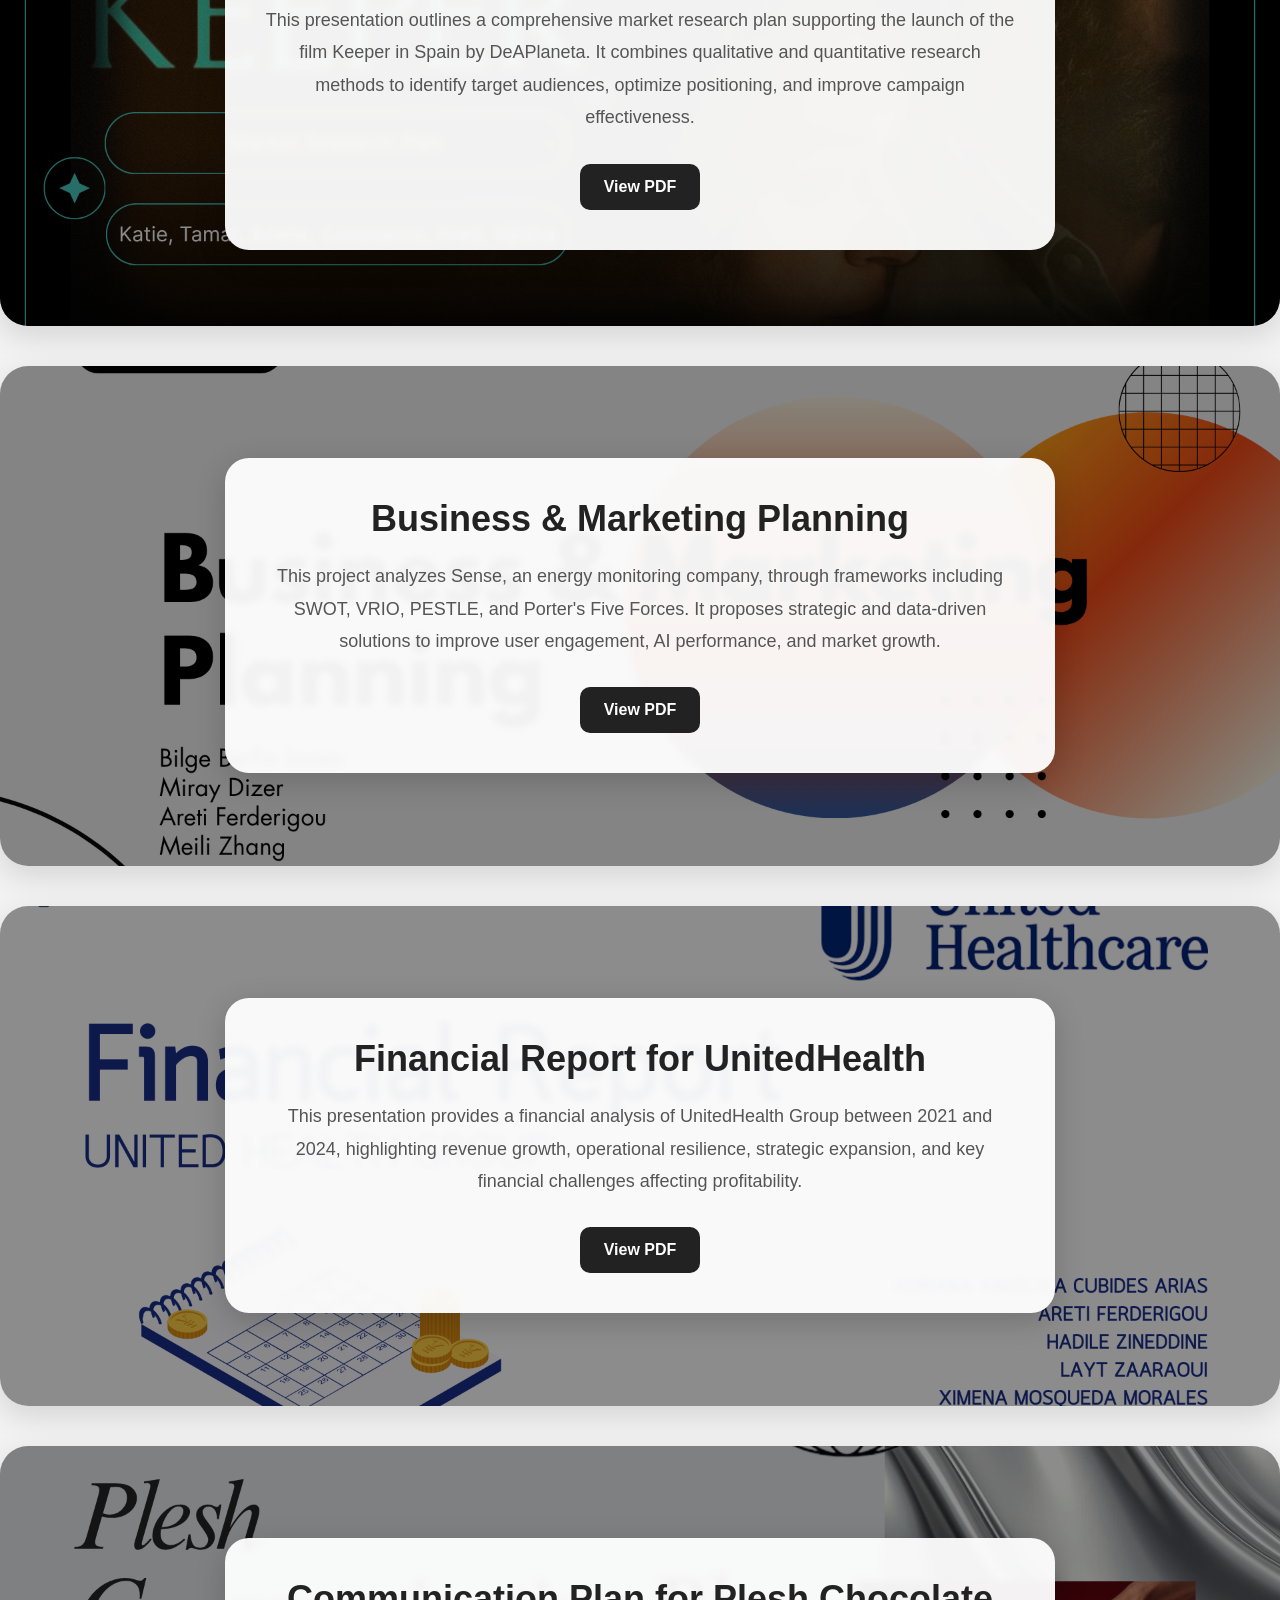
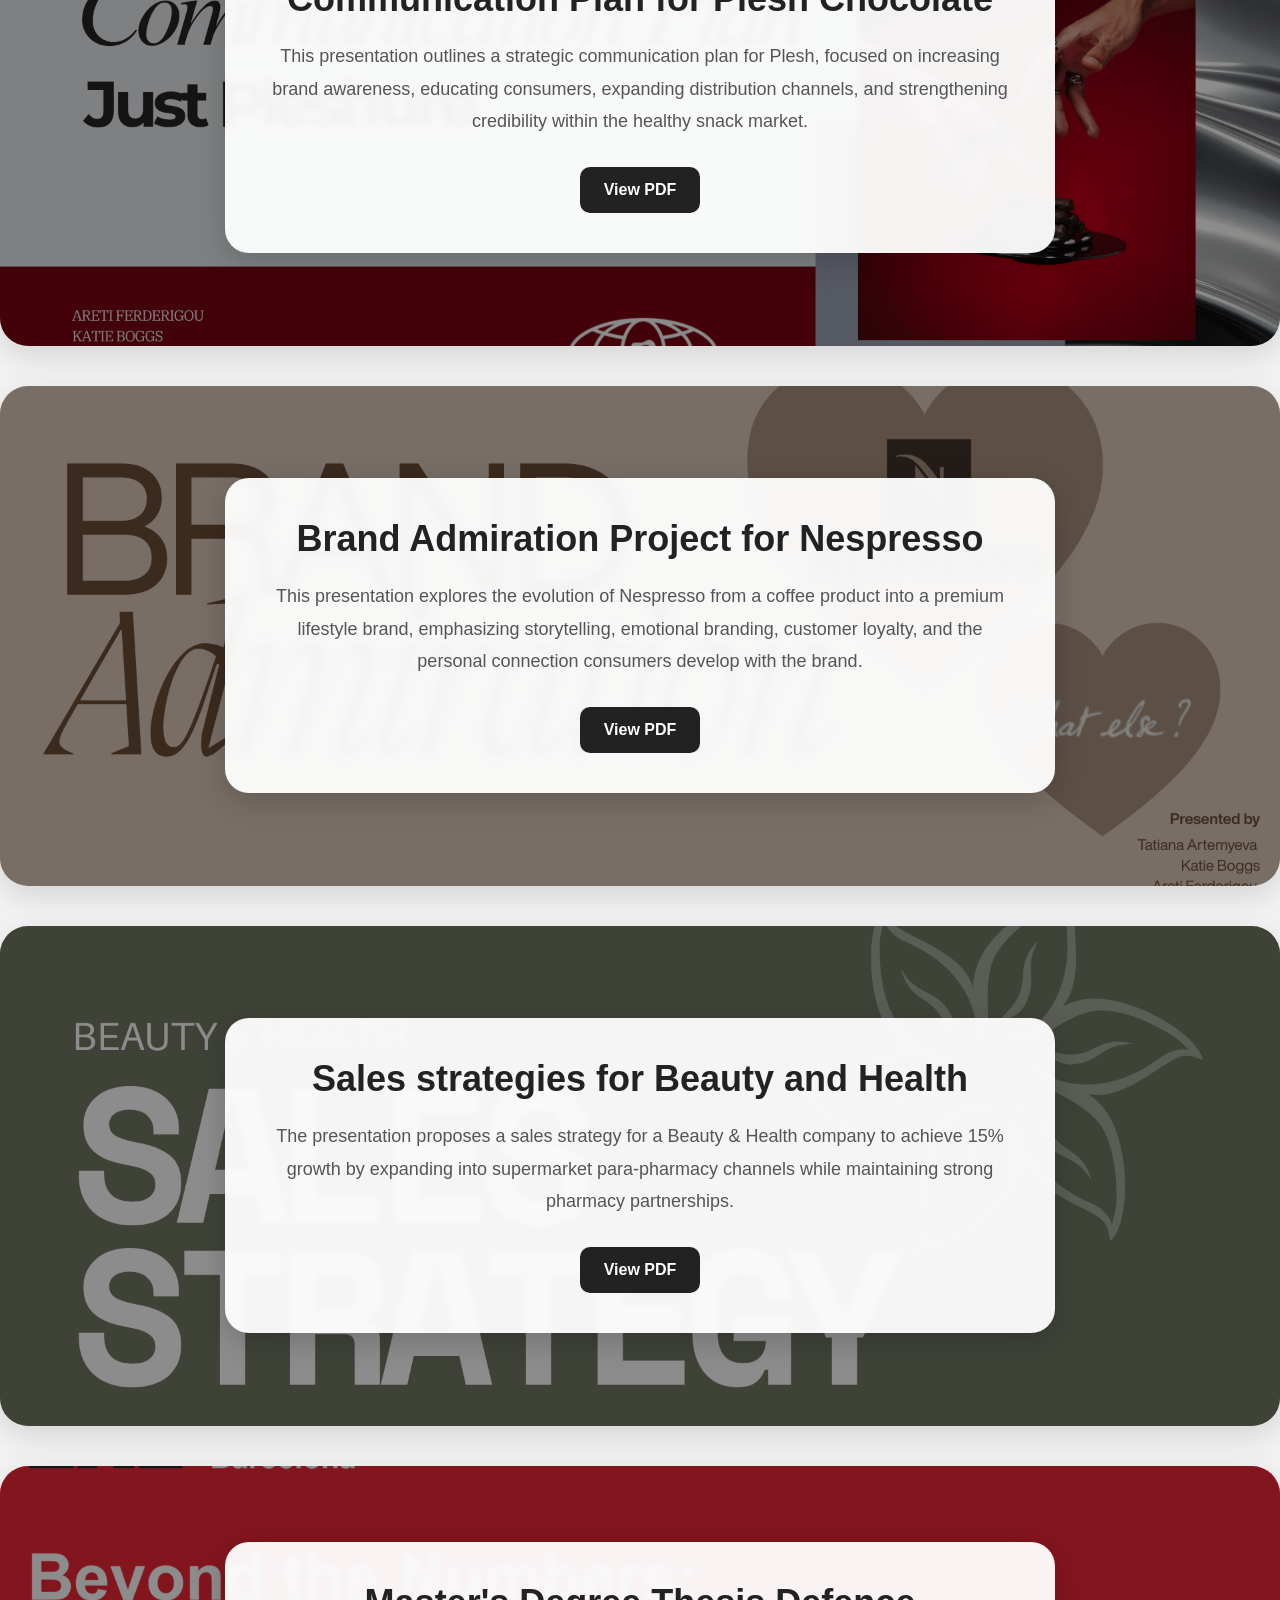
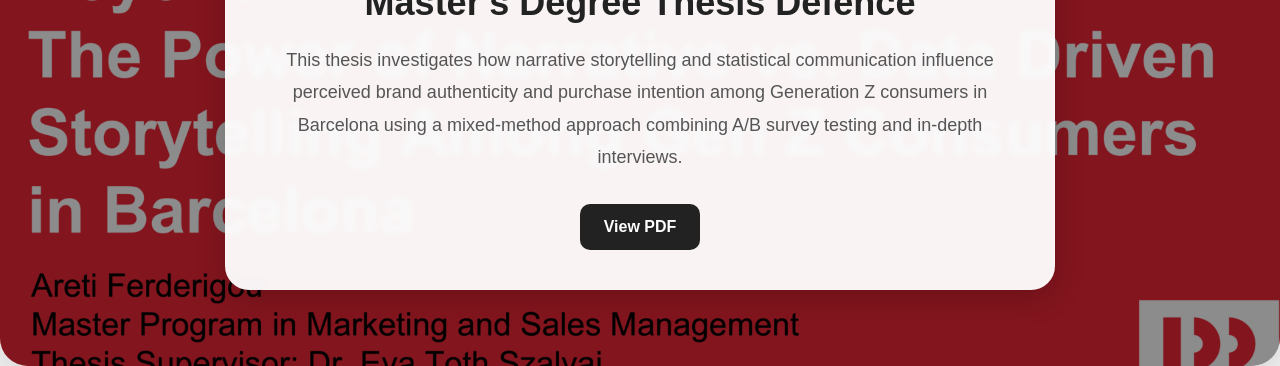
==== commit bc02fc7d: "new" ====
--- a/university.html
+++ b/university.html
@@ -239,6 +239,28 @@
 
     </div>
 
+    <div class="project"
+      style="background-image: url('Images/Thesis_Defence.png');">
+
+      <div class="project-content">
+
+        <h2>Master's Degree Thesis Defence</h2>
+
+        <p>
+          This thesis investigates how narrative storytelling and statistical communication 
+          influence perceived brand authenticity and purchase intention among Generation Z consumers in Barcelona 
+          using a mixed-method approach combining A/B survey testing and in-depth interviews. 
+    
+        </p>
+
+        <a href="PDFs/Thesis_Defence.pdf" target="_blank">
+          View PDF
+        </a>
+
+      </div>
+
+    </div>
+
   </section>
 
 </body>
